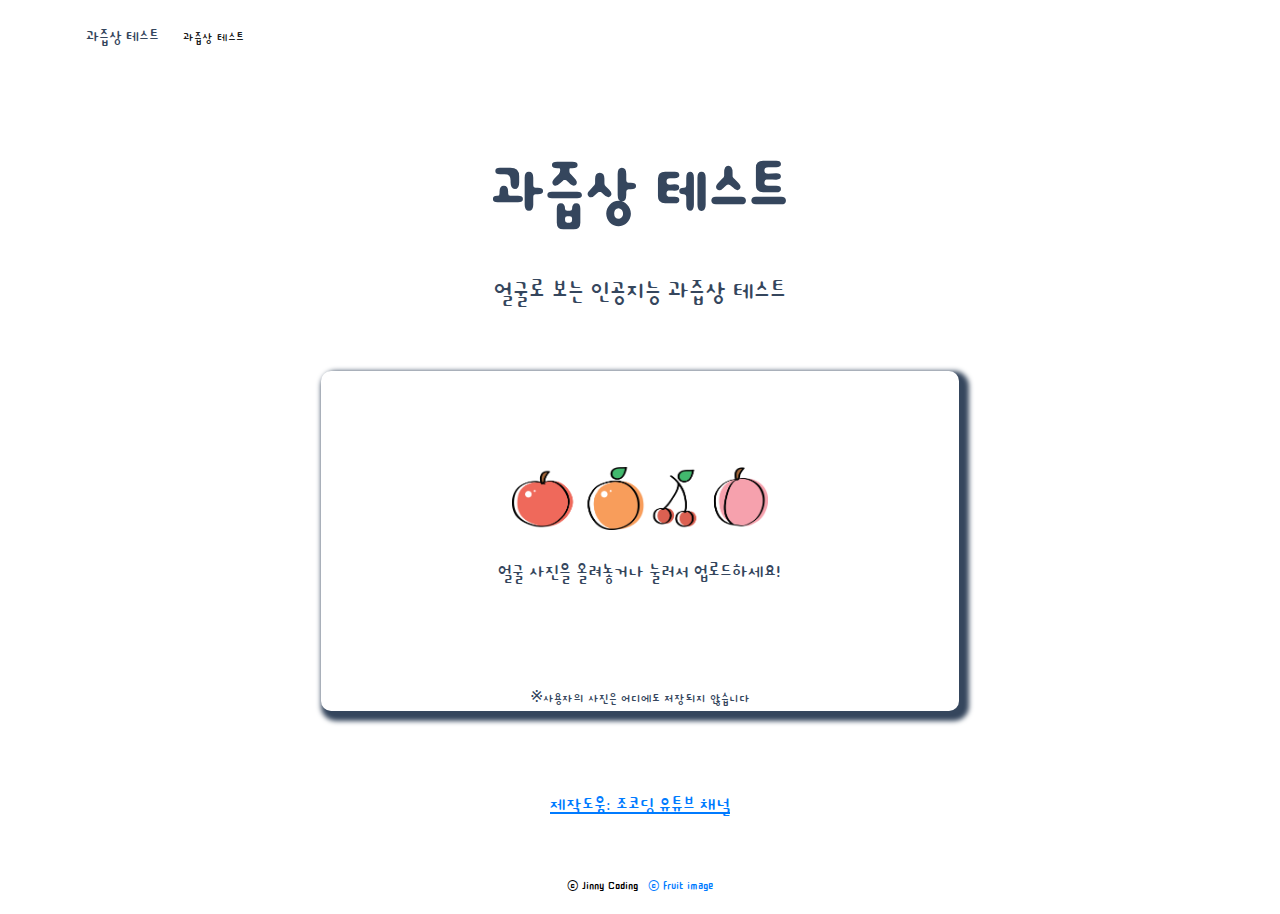
==== index.html @ 623309fa "upload graphic.png" ====
<!DOCTYPE html>
<html>

<head>
    <meta charset="UTF-8">
    <meta name="viewport" content="width=device-width, initial-scale=1, shrink-to-fit=no">
    <meta http-equiv="X-UA-Compatible" content="ie=edge">
    <link href="https://fonts.googleapis.com/css?family=Cute Font&display=swap" rel="stylesheet">
    <link rel="stylesheet" href="https://stackpath.bootstrapcdn.com/bootstrap/4.4.1/css/bootstrap.min.css" integrity="sha384-Vkoo8x4CGsO3+Hhxv8T/Q5PaXtkKtu6ug5TOeNV6gBiFeWPGFN9MuhOf23Q9Ifjh" crossorigin="anonymous">
    <title>과즙상 테스트</title>
    <meta name="title" content="과즙상 테스트">
    <meta name="subject" content="얼굴로 보는 인공지능 과즙상 테스트, 나와 닮은 과즙상을 찾아보세요!">
    <meta name="keywords" content="과즙상 테스트, 인공지능 과즙상 테스트, 얼굴상, 얼굴상 테스트, 나와 닮은 과일, 과즙상 찾기, 얼굴로 보는 과즙상, 얼굴 과즙, 과즙얼굴, fruitface, 사과상, 복숭아상, 오렌지상, 체리상, 인공지능 과즙상, AI 얼굴상, AI 과즙상">
    <meta name="author" content="jinny">
    <link rel="stylesheet" href="style.css">
    <link rel="canonical" href="fruitface.ml" />
    <meta property="og:url" content="fruitface.ml" />
    <meta property="og:type" content="website" />
    <meta property="og:title" content="과즙상 테스트" />
    <meta property="og:description" content="얼굴로 보는 인공지능 과즙상 테스트, 나와 닮은 과즙상을 찾아보세요! 대표 과즙상 연예인 사진 데이터로 학습한 인공지능이 나의 얼굴로 과즙상과 특징을 찾아드립니다. 회원가입도 필요없이 화면에서 바로 확인해보세요! 사진 데이터는 그 어디에도 전송되지 않습니다. 인공지능이 보는 나의 과즙상 테스트 한번 해보세요! 사과상? 복숭아상? 오렌지상? 체리상? 얼굴상 테스트를 통해 나와 닮은 과즙 찾기를 할 수 있습니다."
    />
    
    <meta property="og:image" content="https://img1.daumcdn.net/thumb/R1280x0/?scode=mtistory2&fname=https%3A%2F%2Fk.kakaocdn.net%2Fdn%2Fc0eq42%2FbtqCQpiFhFn%2F8KPaOP9q8PXpJFRL7if55K%2Fimg.jpg" /> 
    <link rel="shortcut icon" href="/favicon.ico" type="image/x-icon">
    <link rel="icon" href="/favicon.ic o" type="image/x-icon">
    <script type="text/javascript" src="//s7.addthis.com/js/300/addthis_widget.js#pubid=ra-5e64b3727e862b06"></script>
</head>

<body>
    <nav class="p-3 container navbar navbar-expand-lg navbar-light">
        <a class="navbar-brand" href="https://animalface.site/">과즙상 테스트</a>
        <button class="navbar-toggler" type="button" data-toggle="collapse" data-target="#navbarNav" aria-controls="navbarNav" aria-expanded="false" aria-label="Toggle navigation">
            <span class="navbar-toggler-icon"></span>
        </button>
        <div class="collapse navbar-collapse" id="navbarNav">
            <ul class="navbar-nav">
                <li class="nav-item active">
                    <a class="nav-link" href="#">과즙상 테스트
                        <span class="sr-only">(current)</span>
                    </a>
                </li>                
            </ul>
        </div>
    </nav>
    
    <div >
    
    <section class="section">
        <h1 class="title">과즙상 테스트</h1>
        <h2 class="subtitle">얼굴로 보는 인공지능 과즙상 테스트</h2>
        <h2 class="sr-only">나는 어떤 과즙과 닮았을까? 나의 과즙상 찾기를 해보세요!</h2>
        <h3 class="sr-only">대표 과즙상 연예인 사진 데이터로 학습한 인공지능이 나의 얼굴로 과즙상과 특징을 찾아드립니다.</h3>
        <h4 class="sr-only">본 서비스는 Google의 인공지능 teachable machine 2.0을 활용하였습니다.</h4>
        <p class="sr-only">얼굴로 보는 인공지능 과즙상 테스트, 나와 닮은 과즙상을 찾아보세요! 대표 과즙상 연예인 사진 데이터로 학습한 인공지능이 나의 얼굴로 과즙상과 특징을 찾아드립니다. 회원가입도 필요없이 화면에서 바로 확인해보세요! 사진 데이터는 그 어디에도 전송되지 않습니다. 인공지능이 보는 나의 과즙상 테스트 한번 해보세요! 사과상? 복숭아상? 오렌지상? 체리상? 얼굴상 테스트를 통해 나와 닮은 과즙 찾기를 할 수 있습니다.</p>
    </section>
    

    <script class="jsbin" src="https://ajax.googleapis.com/ajax/libs/jquery/1/jquery.min.js"></script>
    <div class="mt-3 container file-upload">
        <div class="image-upload-wrap">
            <input class="file-upload-input" type='file' onchange="readURL(this);" accept="image/*" />
            <div class="drag-text">
                <img src="img/fruit.png" class="mt-5 pt-5 upload">
                <h3 class="mb-5 pb-5 pt-4  upload-text">얼굴 사진을 올려놓거나 눌러서 업로드하세요!</h3>
            </div>
            <p class="text-center">※사용자의 사진은 어디에도 저장되지 않습니다</p>
        </div>    

        
        <div class="file-upload-content">
            <img class="file-upload-image" id="face-image" src="#" alt="your image" />
            <div id="loading" class="animated bounce">
                <div class="spinner-border" role="status">
                    <span class="sr-only">Loading...</span>
                </div>
                <p class="text-center">인공지능이 당신의 과즙상을 분석중입니다.</p>
            </div>
            <p class="result-message"></p>
            <div id="label-container" class="d-flex flex-column justify-content-around"></div>
            <div id="addThis" class="addthis_inline_share_toolbox_6lz1"></div>

            <div class="pt-3 image-title-wrap">
                <button type="button p-2" class="try-again-btn" onclick="window.location.reload();">
                    <span class="try-again-text">다시하기</span>
                </button>
            </div>
        </div>
    </div>    
    <div class="ad-banner">
        <ins class="kakao_ad_area" style="display:none;" 
    data-ad-unit    = "DAN-6Eyc6TdWxSu1V5dw" 
    data-ad-width   = "320" 
    data-ad-height  = "100"></ins> 
    <script type="text/javascript" src="//t1.daumcdn.net/kas/static/ba.min.js" async></script>
    </div>
        
    <center>
        <script src="https://ads-partners.coupang.com/g.js"></script>
        <script>
            new PartnersCoupang.G({ id:383718 });
        </script>
    </center>
        
    <div class="youtube-jocoding">
        <a href="https://www.youtube.com/channel/UCQNE2JmbasNYbjGAcuBiRRg" class="youtube-link">제작도움: 조코딩 유튜브 채널</a>
    </div>
    <footer class="footer pt-5 container d-flex justify-content-center">
        
       
    <div style="magin-right:10px;">
        <p>&copy; Jinny Coding </p>
    </div>
    <div style="margin-left:10px;">
        <a href="https://www.sketchappsources.com/contributor/yigitpinarbasi">
            <p>&copy; fruit image </p>
        </a>

    </div>
    </footer>
    <script>
        function readURL(input) {
            if (input.files && input.files[0]) {
                var reader = new FileReader();
                reader.onload = function(e) {
                    $('.image-upload-wrap').hide();
                    $('#loading').show();
                    $('.file-upload-image').attr('src', e.target.result);
                    $('.file-upload-content').show();
                    $('.image-title').html(input.files[0].name);
                };
                reader.readAsDataURL(input.files[0]);
                init().then(function() {
                    console.log("hello");
                    predict();
                    $('#loading').hide();
                });
            } else {
                removeUpload();
            }
        }

        function removeUpload() {
            $('.file-upload-input').replaceWith($('.file-upload-input').clone());
            $('.file-upload-content').hide();
            $('.image-upload-wrap').show();
        }
        $('.image-upload-wrap').bind('dragover', function() {
            $('.image-upload-wrap').addClass('image-dropping');
        });
        $('.image-upload-wrap').bind('dragleave', function() {
            $('.image-upload-wrap').removeClass('image-dropping');
        });
    </script>
    <script src="https://cdn.jsdelivr.net/npm/@tensorflow/tfjs@1.3.1/dist/tf.min.js"></script>
<script src="https://cdn.jsdelivr.net/npm/@teachablemachine/image@0.8/dist/teachablemachine-image.min.js"></script>
    <script type="text/javascript">
        let URL = "https://teachablemachine.withgoogle.com/models/4n_4-OpBm/";
        //let URL = "https://teachablemachine.withgoogle.com/models/bB3YHn5r/";
        const urlMale = "https://teachablemachine.withgoogle.com/models/o9D1N5TN/";
        const urlFemale = "https://teachablemachine.withgoogle.com/models/bB3YHn5r/";
        let model, webcam, labelContainer, maxPredictions;
        async function init() {
            const modelURL = URL + "model.json";
            const metadataURL = URL + "metadata.json";
            model = await tmImage.load(modelURL, metadataURL);
            maxPredictions = model.getTotalClasses();
            labelContainer = document.getElementById("label-container");
            for (let i = 0; i < maxPredictions; i++) {
                var element = document.createElement("div")
                element.classList.add("d-flex");
                labelContainer.appendChild(element);
            }
        }
        async function predict() {
            var image = document.getElementById("face-image")
            const prediction = await model.predict(image, false);
            prediction.sort((a, b) => parseFloat(b.probability) - parseFloat(a.probability));
            console.log(prediction[0].className);
            var resultTitle, resultExplain, resultCeleb;
            
            switch (prediction[0].className) {
                case "apple":
                    resultTitle = "싱그러운 사과상"
                    resultExplain = "싱그러운 미소를 지닌 당신은 사람들을 행복하게 해주고 기분을 상쾌하게 해줍니다. 친해지면 친해질수록 그 달콤함에 헤어나올 수 없도록 만드는 꿀을 머금은 사과 상입니다!"          
                    resultCeleb = "사과상 연예인: 수지, 조이(레드벨벳), 아이린(레드벨벳)"
                    break;
                case "peach":
                    resultTitle = "러블리한 복숭아상"
                    resultExplain = "복슬복슬한 매력을 지닌 당신은 달콤한 미소로 사람들을 행복하게 해주고, 하늘에 떠 있는 것 같은 부드러움으로 한번 스친 인연에게도 잊지 못하는 기억을 남겨주는 복숭아 상입니다!"                   
                    resultCeleb = "복숭아상 연예인: 모모(트와이스), 정채연(다이아), 설리, 이유비"
                    break;
                case "orange":
                    resultTitle = "상큼한 오렌지상"
                    resultExplain = "상큼한 미소를 지닌 당신은 톡쏘는 매력으로 사람들을 끌어당기고, 사람들이 힘들어할 때마다 비타민 C가 되어 삶의 활력을 불어넣어주는 상큼한 오렌지 상입니다!"
                    resultCeleb = "오렌지상 연예인 : 이성경, 김슬기, 미나(구구단), 나은(에이프릴)"
                    break; 
                case "cherry":
                    resultTitle = "개성 폭발 체리상"
                    resultExplain = "고급스러운 미소를 지닌 당신은 매혹적인 매력으로 지나가던 사람도 뒤돌아보게 하며 그때그때 분위기가 다른 자신만의 독특한 분위기를 자아내기에 개성 폭발 체리 상입니다!"
                    resultCeleb = "체리상 연예인 : 아이유, 수진(여자아이들), 유아(오마이걸), 나연(트와이스)"
                    break; 
                default:
                    resultTitle = "알수없음"
                    resultExplain = ""
                    resultCeleb = ""
            }
            
            
            
            var title = "<div class='" + prediction[0].className + "-animal-title'>" + resultTitle + "</div>"
            var explain = "<div class='animal-explain pt-2'>" + resultExplain + "</div>"
            var celeb = "<div class='" + prediction[0].className + "-animal-celeb pt-2 pb-2'>" + resultCeleb + "</div>"
            $('.result-message').html(title + explain + celeb);
            var barWidth;
            var str="";
            
            for (let i = 0; i < maxPredictions; i++) {
                if (prediction[i].probability.toFixed(2) > 0.1) {
                    barWidth = Math.round(prediction[i].probability.toFixed(2) * 100) + "%";
                } else if (prediction[i].probability.toFixed(2) >= 0.01) {
                    barWidth = "4%"
                } else {
                    barWidth = "2%"
                }
                
                var labelTitle;
                
                switch (prediction[i].className) {
                    case "apple":
                        labelTitle = "사과"
                        break;
                    case "peach":
                        labelTitle = "복숭아"
                        break;
                    case "orange":
                        labelTitle = "오렌지"
                        break;
                    case "cherry":
                        labelTitle = "체리"
                        break;                    
                    default:
                        labelTitle = "알수없음"
                }
                
                if(i==0){
                    str += "<div class='other_result'>"
                    
                }
                
                str += "<div class='result_list_wrap'>"
                str += "<div class='result_" + prediction[i].className + "'>" + labelTitle + "</div>"
                str += "<div class='result_font_" + prediction[i].className + "'>" + barWidth + "</div></div>" 
                
                if(i==3){
                    str += "</div>"
                                    labelContainer.childNodes[i].innerHTML = str
                }
                
            }
        }
    </script>
    <script>
        function iosApp() {
            document.getElementById("coupang").style.display="none";
            $("#coupang ins").hide();
            document.getElementById("addThis").style.display="none";
            document.getElementById("disqus_thread").style.display="none";
            var kakao = document.getElementsByClassName("kakao_ad_area");
            for (var i = 0; i < kakao.length; i++) {
              if(kakao[i]) {
                  kakao[i].style.display="none";
              }
            }
            document.getElementById("yotube-top-link").style.display="none";
            document.getElementById("yotube-mid-link").style.display="none";
            document.getElementById("yotube-bottom-link").style.display="none";
        }
    </script>
        </div>
</body>
<!-- 
image input box
Copyright (c) 2020 by Aaron Vanston (https://codepen.io/aaronvanston/pen/yNYOXR)

Permission is hereby granted, free of charge, to any person obtaining a copy of this software and associated documentation files (the "Software"), to deal in the Software without restriction, including without limitation the rights to use, copy, modify, merge, publish, distribute, sublicense, and/or sell copies of the Software, and to permit persons to whom the Software is furnished to do so, subject to the following conditions:

The above copyright notice and this permission notice shall be included in all copies or substantial portions of the Software.

THE SOFTWARE IS PROVIDED "AS IS", WITHOUT WARRANTY OF ANY KIND, EXPRESS OR IMPLIED, INCLUDING BUT NOT LIMITED TO THE WARRANTIES OF MERCHANTABILITY, FITNESS FOR A PARTICULAR PURPOSE AND NONINFRINGEMENT. IN NO EVENT SHALL THE AUTHORS OR COPYRIGHT HOLDERS BE LIABLE FOR ANY CLAIM, DAMAGES OR OTHER LIABILITY, WHETHER IN AN ACTION OF CONTRACT, TORT OR OTHERWISE, ARISING FROM, OUT OF OR IN CONNECTION WITH THE SOFTWARE OR THE USE OR OTHER DEALINGS IN THE SOFTWARE.

gender toggle
Copyright (c) 2020 by Mert Cukuren (https://codepen.io/knyttneve/pen/bPpEZY)

Permission is hereby granted, free of charge, to any person obtaining a copy of this software and associated documentation files (the "Software"), to deal in the Software without restriction, including without limitation the rights to use, copy, modify, merge, publish, distribute, sublicense, and/or sell copies of the Software, and to permit persons to whom the Software is furnished to do so, subject to the following conditions:

The above copyright notice and this permission notice shall be included in all copies or substantial portions of the Software.

THE SOFTWARE IS PROVIDED "AS IS", WITHOUT WARRANTY OF ANY KIND, EXPRESS OR IMPLIED, INCLUDING BUT NOT LIMITED TO THE WARRANTIES OF MERCHANTABILITY, FITNESS FOR A PARTICULAR PURPOSE AND NONINFRINGEMENT. IN NO EVENT SHALL THE AUTHORS OR COPYRIGHT HOLDERS BE LIABLE FOR ANY CLAIM, DAMAGES OR OTHER LIABILITY, WHETHER IN AN ACTION OF CONTRACT, TORT OR OTHERWISE, ARISING FROM, OUT OF OR IN CONNECTION WITH THE SOFTWARE OR THE USE OR OTHER DEALINGS IN THE SOFTWARE.
 -->

</html>
---- style.css ----
body {
  font-family: 'Cute Font', sans-serif;
  background-color: #ffffff;
  box-sizing: border-box;  
  color: #35465d;
}

.file-upload {
    padding: 3% 3%;
    margin: 0 auto;
    border-radius: 10px;
    /* border: solid 1.5px #daea97; */
    /* background-color: #daea97;  */
}
.file-upload-btn {
  width: 100%;
  margin: 0;
  color: #fff;
  background: #1FB264;
  border: none;
  padding: 10px;
  border-radius: 4px;
  border-bottom: 4px solid #15824B;
  transition: all .2s ease;
  outline: none;
  text-transform: uppercase;
  font-weight: 700;
}

.file-upload-btn:hover {
  background: #1AA059;
  color: #ffffff;
  transition: all .2s ease;
  cursor: pointer;
}

.file-upload-btn:active {
  border: 0;
  transition: all .2s ease;
}

.file-upload-content {
  display: none;
  text-align: center;
}
#loading {
  display: none;
}

.file-upload-input {
  position: absolute;
  margin: 0;
  padding: 0;
  width: 100%;
  height: 100%;
  outline: none;
  opacity: 0;  
  cursor: pointer;
}

.image-upload-wrap {
    width: 60%;
    margin: 0 auto;
    position: relative;
    object-fit: contain;
    border-radius: 10px;
    /* border: dashed 24px #D18829; */
    box-shadow: 5px 5px 5px 5px;
    background-color: #ffffff;
}

.image-dropping,
.image-upload-wrap:hover {
    background-color: #35465d82;
    /* border: dashed 24px #9E7A3B; */
}

.image-title-wrap {
  padding: 0 15px 15px 15px;
  color: #222;
}

.drag-text {
  text-align: center;
}

.drag-text h3 {
  font-weight: 500;
  text-transform: uppercase;
}

.file-upload-image {
  max-height: 60%;
  max-width: 60%;
  margin: auto;
  padding: 10px;
}

.try-again-btn {
  border-radius: 40px;
  border: solid 1.5px #35465d;
  background-color: #35465d;
}

.try-again-text {
  display: block;
  font-size: 1.5rem;
  text-align: center;
  color: #ffffff;
  padding: 4px 15px;
}

.remove-image:hover {
  background: #c13b2a;
  color: #ffffff;
  transition: all .2s ease;
  cursor: pointer;
}

.remove-image:active {
  border: 0;
  transition: all .2s ease;
}

.navbar-light .navbar-brand {
  line-height: 1.68;
  text-align: left;
  color: #35465d; 
}

.navbar-light .navbar-toggler {
    border-color: #ffffff;
}

.section {
    margin-top: 50px;
}

.title {
  line-height: 1.67;
  font-weight:700;
  font-size:5rem;
  text-align: center;
  color: #35465d;
}

.subtitle {
  line-height: 1.53;
  text-align: center;
  color: #35465d;
}

/* On screens that are 600px or less, set the background color to olive */
@media screen and (max-width: 600px) {
  html {
    font-size: 10px;
  }
    .navbar-brand {
        font-size: 2rem;
    }
}


.youtube-link {
    font-size: 1.5rem;
    line-height: 1.71;
    text-align: center;
    color: #007bff;
    text-decoration: underline;
}

.youtube-link:hover {
    font-size: 1.5rem;
    line-height: 1.71;
    text-align: center;
    color: #f73737;
    text-decoration: underline;
}

.youtube-icon {
    width: 30px;
    height: 27.262px;
}

.upload {
    width: 40%;
}

.upload-text {
    width: 58%;
    font-size: 1.5rem;
    line-height: 1.53;
    text-align: center;
    color: #35465d;
    margin: 0 auto;
}

.footer {
    background-color: initial;
    color: initial;
}

.bar-container {
  height: 2.7rem;
}
.percent-text {
  font-size: 1rem;
  color: #ffffff;
}
.animal-label {
    width: 20%;
    text-align: left;
    height: 2rem;
}
#label-container {
    width: 80%;
    margin: 0 auto;
}
.result-message {
    font-size: 2rem;
}


.animal-explain {
    font-size: 2rem;
}

.peach-animal-title {
    color: #ff6c0a;
}
.peach-animal-celeb {
    color: #ff6c0a;
    font-size: 1.5rem;
}
.apple-animal-title {
    color: #548dd4;
}
.apple-animal-celeb {
    color: #548dd4;
    font-size: 1.5rem;
}

.cherry-animal-title {
    color: #9b6b43;
}
.cherry-animal-celeb {
    color: #9b6b43;
    font-size: 1.5rem;
}
.orange-animal-title {
    color: #31849b;
}
.orange-animal-celeb {
    color: #31849b;
    font-size: 1.5rem;
}

/* gender */
input#gender {
  display: none;
}

label {
  cursor: pointer;
  display: inline-block;
  width: 90px;
  height: 41px;
  box-shadow: 0 0 0 8px #e5e9ea inset;
  border-radius: 30px;
  position: relative;
}

.knob {
  position: absolute;
  width: 41px;
  top: 0;
  left: 0;
  height: 41px;
  border-radius: 50%;
  box-shadow: 0 0 0 8px #f470a7 inset;
  background-color: #fbd4e6;
  transition: 0.3s;
}

.knob > i {
  position: absolute;
  width: 4px;
  height: 18px;
  top: 100%;
  background-color: #f470a7;
  left: calc(50% - 2px);
}

.knob > i:before,
.knob > i:after {
  width: 6px;
  position: absolute;
  top: 42%;
  content: "";
  height: 4px;
  background-color: #f470a7;
}

.knob > i:before {
  left: 4px;
}
.knob > i:after {
  left: -6px;
}

input:checked + label > .knob {
  box-shadow: 0 0 0 8px #a1c6dd inset;
  background-color: #e2ecf4;
  transform: translateX(49px) rotate(-140deg);
}

input:checked + label > .knob > i {
  background-color: #a1c6dd;
}

input:checked + label > .knob > i:after,
input:checked + label > .knob > i:before {
  background-color: #a1c6dd;
}

input:checked + label > .knob > i:after {
  top: 14.5px;
  width: 12px;
  left: -7px;
  transform: rotate(45deg);
}
input:checked + label > .knob > i:before {
  top: 13px;
  width: 12px;
  left: 0px;
  transform: rotate(134deg);
}

.ad-banner {
    width: 320px;
    margin: 0 auto;
    
}

.other_result {
    margin-top: 10px;
    margin-bottom:20px;
    width: 100%;
    display: flex;
    justify-content: center;
    white-space: nowrap;
}
.result_list_wrap {
    display: flex;
    flex-direction: column;
    align-items: center;
    margin: 0 7px;
}
.result_apple {
    display: flex;
    justify-content: center;
    align-items: center;
    width: 48px;
    height: 48px;
    border-radius: 50%;
    border: 3px dashed rgba(255, 5, 51, 0.7); 
    font-size: 16px;    
    color: black;
}
.result_peach {
    display: flex;
    justify-content: center;
    align-items: center;
    width: 48px;
    height: 48px;
    border-radius: 50%;
    border: 3px dashed rgba(241, 152, 197, 1);
    font-size: 16px;    
    color: black;
}
.result_orange {
    display: flex;
    justify-content: center;
    align-items: center;
    width: 48px;
    height: 48px;
    border-radius: 50%;
    border: 3px dashed rgba(255, 95, 0, 0.7); 
    font-size: 16px;    
    color: black;
}
.result_cherry {
    display: flex;
    justify-content: center;
    align-items: center;
    width: 48px;
    height: 48px;
    border-radius: 50%;
    border: 3px dashed rgba(154, 0, 51, 0.7);
    font-size: 16px;    
    color: black;
}
.result_font_apple {
    font-size: 16px;    
    color: rgba(255, 5, 51, 1);  
}
.result_font_peach {
    font-size: 16px;    
    color: rgba(241, 152, 197, 1);
}
.result_font_orange {
    font-size: 16px;    
    color: rgba(255, 95, 0, 1);  
}
.result_font_cherry {
    font-size: 16px;    
    color: rgba(154, 0, 51, 1);
}
.youtube-jocoding{
    width:320px;
    margin: 0 auto;
    align-self: center;
    margin-top:20px;
    text-align:center;
}
.ad-banner{
    width:320px;
    margin: 0 auto;
}
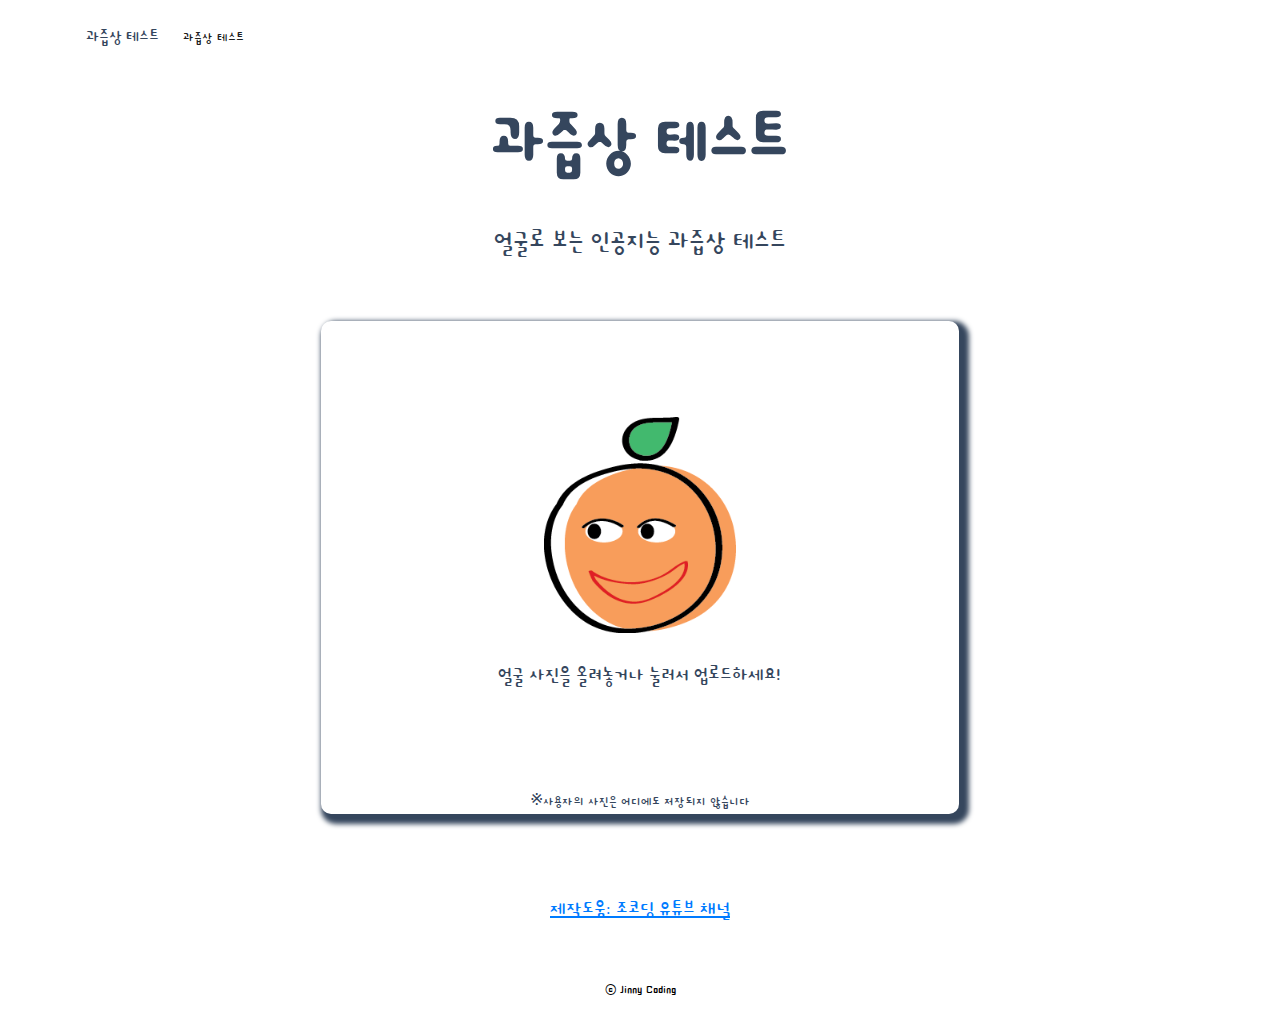
==== commit fdb2dc83: "change ui & image" ====
--- a/index.html
+++ b/index.html
@@ -20,7 +20,7 @@
     <meta property="og:description" content="얼굴로 보는 인공지능 과즙상 테스트, 나와 닮은 과즙상을 찾아보세요! 대표 과즙상 연예인 사진 데이터로 학습한 인공지능이 나의 얼굴로 과즙상과 특징을 찾아드립니다. 회원가입도 필요없이 화면에서 바로 확인해보세요! 사진 데이터는 그 어디에도 전송되지 않습니다. 인공지능이 보는 나의 과즙상 테스트 한번 해보세요! 사과상? 복숭아상? 오렌지상? 체리상? 얼굴상 테스트를 통해 나와 닮은 과즙 찾기를 할 수 있습니다."
     />
     
-    <meta property="og:image" content="https://img1.daumcdn.net/thumb/R1280x0/?scode=mtistory2&fname=https%3A%2F%2Fk.kakaocdn.net%2Fdn%2Fc0eq42%2FbtqCQpiFhFn%2F8KPaOP9q8PXpJFRL7if55K%2Fimg.jpg" /> 
+    <meta property="og:image" content="https://raw.githubusercontent.com/jinny-develop/fruitface/main/img/graphic.png" /> 
     <link rel="shortcut icon" href="/favicon.ico" type="image/x-icon">
     <link rel="icon" href="/favicon.ic o" type="image/x-icon">
     <script type="text/javascript" src="//s7.addthis.com/js/300/addthis_widget.js#pubid=ra-5e64b3727e862b06"></script>
@@ -28,7 +28,7 @@
 
 <body>
     <nav class="p-3 container navbar navbar-expand-lg navbar-light">
-        <a class="navbar-brand" href="https://animalface.site/">과즙상 테스트</a>
+        <a class="navbar-brand" href="fruitface.ml">과즙상 테스트</a>
         <button class="navbar-toggler" type="button" data-toggle="collapse" data-target="#navbarNav" aria-controls="navbarNav" aria-expanded="false" aria-label="Toggle navigation">
             <span class="navbar-toggler-icon"></span>
         </button>
@@ -109,13 +109,7 @@
        
     <div style="magin-right:10px;">
         <p>&copy; Jinny Coding </p>
-    </div>
-    <div style="margin-left:10px;">
-        <a href="https://www.sketchappsources.com/contributor/yigitpinarbasi">
-            <p>&copy; fruit image </p>
-        </a>
-
-    </div>
+    </div>  
     </footer>
     <script>
         function readURL(input) {
--- a/style.css
+++ b/style.css
@@ -72,6 +72,7 @@
 .image-dropping,
 .image-upload-wrap:hover {
     background-color: #35465d82;
+    filter: brightness(50%);
     /* border: dashed 24px #9E7A3B; */
 }
 
@@ -133,7 +134,7 @@
 }
 
 .section {
-    margin-top: 50px;
+    margin-top: 0px;
 }
 
 .title {
@@ -183,7 +184,7 @@
 }
 
 .upload {
-    width: 40%;
+    width: 30%;
 }
 
 .upload-text {
